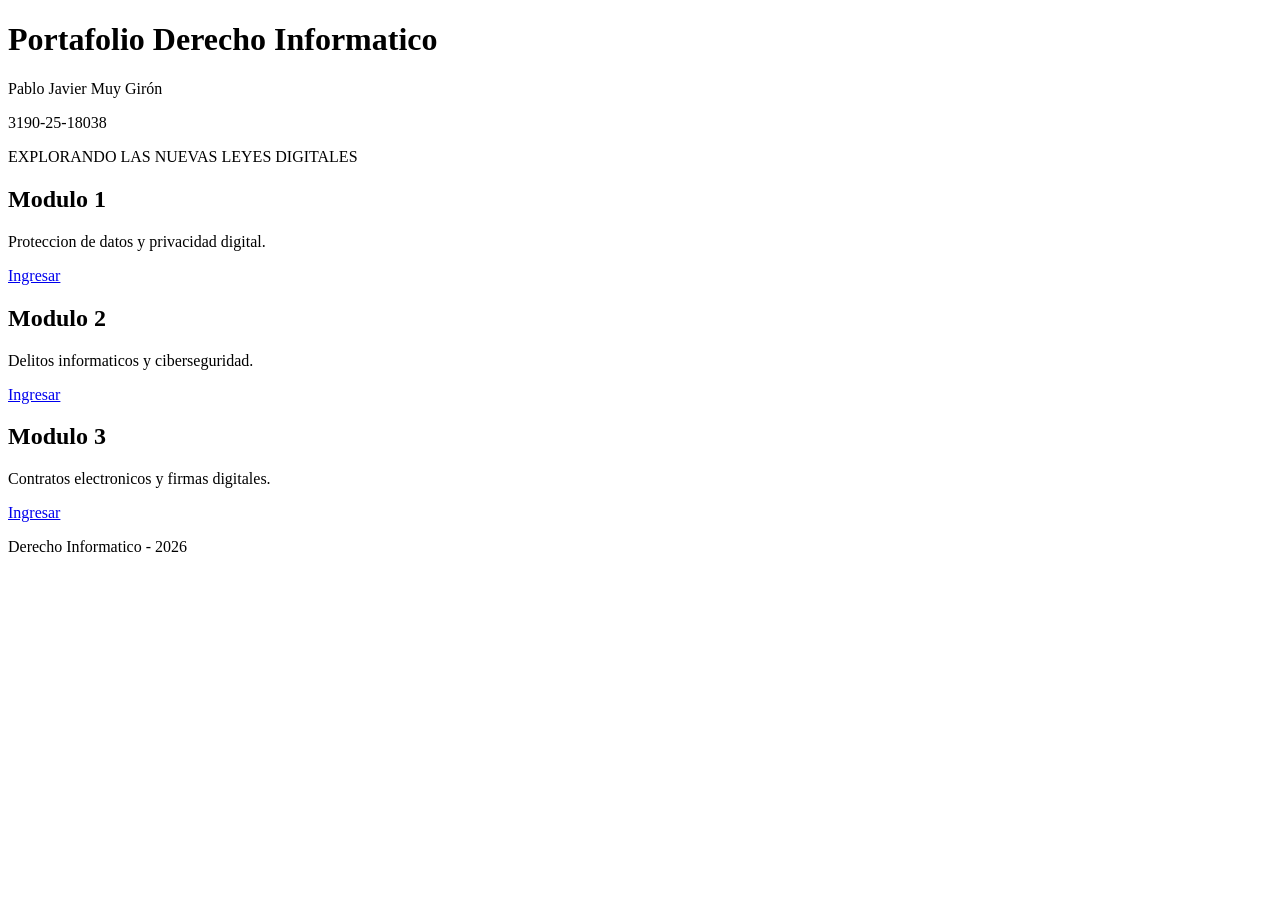
==== index.html @ fba6a274 "Add files via upload" ====
<!DOCTYPE html>
<html lang="es">
<head>
    <meta charset="UTF-8">
    <meta name="viewport" content="width=device-width, initial-scale=1.0">
    <title>Portafolio Derecho Informatico</title>
    <link rel="stylesheet" href="estilos.css">
</head>
<body>

    <header>
        <h1>Portafolio Derecho Informatico</h1>
        <p>Pablo Javier Muy Girón</p>
        <p>3190-25-18038</p>
         <p>EXPLORANDO LAS NUEVAS LEYES DIGITALES</p>
    </header>

    <section class="principal">

        <div class="card">
            <h2>Modulo 1</h2>
            <p>Proteccion de datos y privacidad digital.</p>
            <a href="Modulo 1.html">Ingresar</a>
        </div>

        <div class="card">
            <h2>Modulo 2</h2>
            <p>Delitos informaticos y ciberseguridad.</p>
            <a href="Modulo 2.html">Ingresar</a>
        </div>

        <div class="card">
            <h2>Modulo 3</h2>
            <p>Contratos electronicos y firmas digitales.</p>
            <a href="Modulo 3.html">Ingresar</a>
        </div>

    </section>

    <footer>
        <p>Derecho Informatico - 2026</p>
    </footer>

</body>
</html>
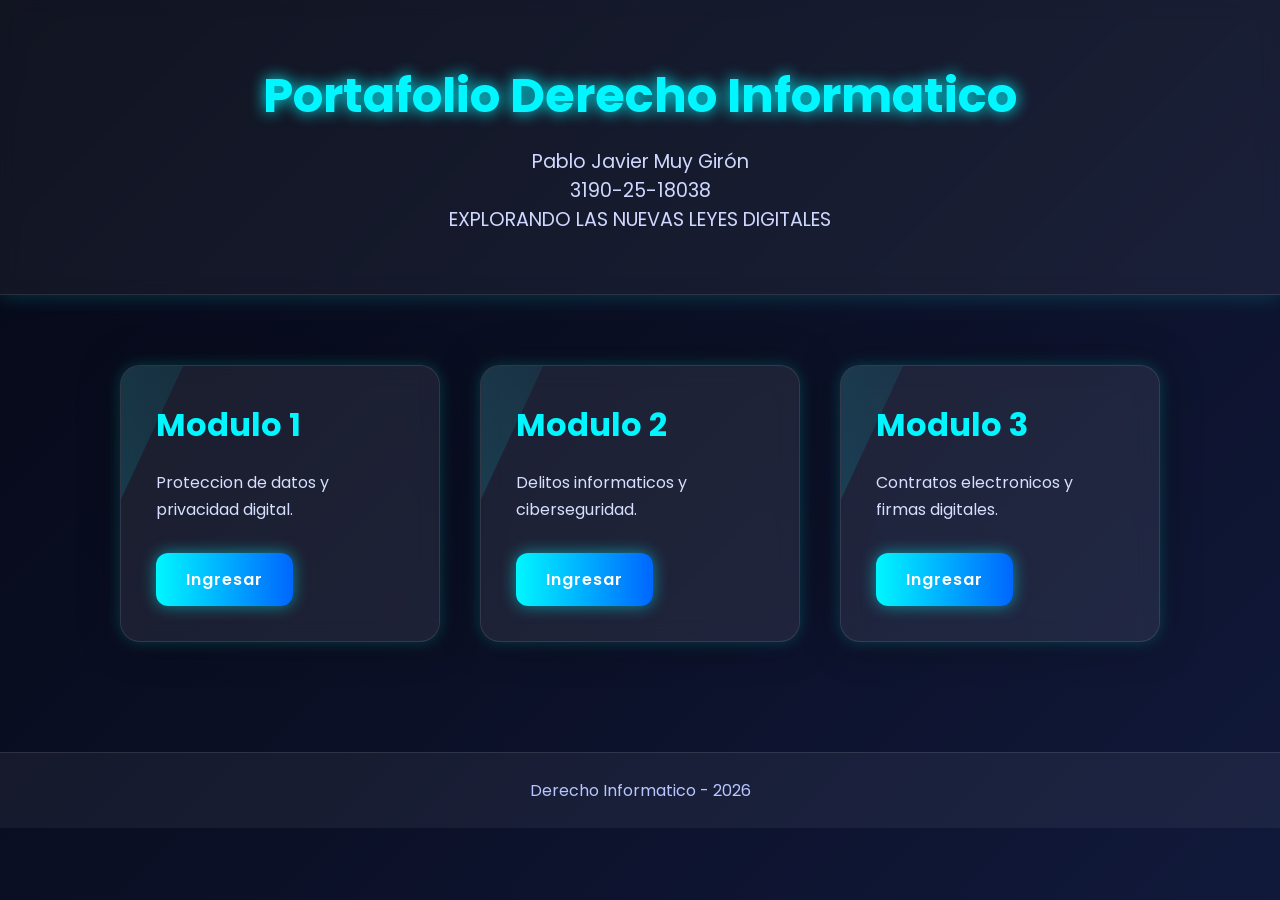
==== commit 04db97b9: "Update index.html" ====
--- a/index.html
+++ b/index.html
@@ -20,19 +20,19 @@
         <div class="card">
             <h2>Modulo 1</h2>
             <p>Proteccion de datos y privacidad digital.</p>
-            <a href="Modulo 1.html">Ingresar</a>
+            <a href="modulo1.html">Ingresar</a>
         </div>
 
         <div class="card">
             <h2>Modulo 2</h2>
             <p>Delitos informaticos y ciberseguridad.</p>
-            <a href="Modulo 2.html">Ingresar</a>
+            <a href="modulo2.html">Ingresar</a>
         </div>
 
         <div class="card">
             <h2>Modulo 3</h2>
             <p>Contratos electronicos y firmas digitales.</p>
-            <a href="Modulo 3.html">Ingresar</a>
+            <a href="modulo3.html">Ingresar</a>
         </div>
 
     </section>
@@ -42,4 +42,4 @@
     </footer>
 
 </body>
-</html>+</html>
--- a/estilos.css
+++ b/estilos.css
@@ -0,0 +1,221 @@
+@import url('https://fonts.googleapis.com/css2?family=Poppins:wght@300;400;500;600&display=swap');
+
+*{
+    margin:0;
+    padding:0;
+    box-sizing:border-box;
+    font-family:'Poppins', sans-serif;
+}
+
+body{
+    background:linear-gradient(135deg, #050816, #0b1026, #11193b);
+    color:white;
+    min-height:100vh;
+}
+
+/* ENCABEZADO */
+
+header{
+    text-align:center;
+    padding:60px 20px;
+    background:rgba(255,255,255,0.05);
+    backdrop-filter:blur(10px);
+    border-bottom:1px solid rgba(255,255,255,0.1);
+    box-shadow:0 0 20px rgba(0,255,255,0.2);
+}
+
+header h1{
+    font-size:3rem;
+    color:#00f7ff;
+    text-shadow:0 0 15px #00f7ff;
+    margin-bottom:15px;
+}
+
+header p{
+    font-size:1.2rem;
+    color:#cfd8ff;
+}
+
+/* CONTENEDOR PRINCIPAL */
+
+.principal{
+    display:flex;
+    justify-content:center;
+    align-items:center;
+    gap:40px;
+    flex-wrap:wrap;
+    padding:70px 40px;
+}
+
+/* TARJETAS */
+
+.card{
+    width:320px;
+    padding:35px;
+    border-radius:20px;
+    background:rgba(255,255,255,0.08);
+    border:1px solid rgba(255,255,255,0.1);
+    backdrop-filter:blur(12px);
+    box-shadow:
+        0 0 15px rgba(0,255,255,0.2),
+        0 0 40px rgba(0,0,0,0.4);
+    transition:0.4s;
+    position:relative;
+    overflow:hidden;
+}
+
+.card::before{
+    content:'';
+    position:absolute;
+    width:150%;
+    height:150%;
+    background:linear-gradient(
+        45deg,
+        transparent,
+        rgba(0,247,255,0.15),
+        transparent
+    );
+    top:-120%;
+    left:-120%;
+    transform:rotate(25deg);
+    transition:0.8s;
+}
+
+.card:hover::before{
+    top:100%;
+    left:100%;
+}
+
+.card:hover{
+    transform:translateY(-10px) scale(1.03);
+    box-shadow:
+        0 0 25px rgba(0,255,255,0.5),
+        0 0 60px rgba(0,255,255,0.2);
+}
+
+.card h2{
+    font-size:2rem;
+    margin-bottom:20px;
+    color:#00f7ff;
+}
+
+.card p{
+    color:#d6dfff;
+    margin-bottom:30px;
+    line-height:1.7;
+}
+
+/* BOTONES */
+
+.card a,
+.boton{
+    text-decoration:none;
+    display:inline-block;
+    padding:14px 30px;
+    border-radius:12px;
+    background:linear-gradient(90deg, #00f7ff, #0066ff);
+    color:white;
+    font-weight:600;
+    letter-spacing:1px;
+    transition:0.3s;
+    box-shadow:0 0 15px rgba(0,247,255,0.5);
+}
+
+.card a:hover,
+.boton:hover{
+    transform:scale(1.08);
+    box-shadow:
+        0 0 20px rgba(0,247,255,0.8),
+        0 0 40px rgba(0,247,255,0.4);
+}
+
+/* PAGINAS DE MODULOS */
+
+.modulo{
+    width:90%;
+    max-width:1000px;
+    margin:60px auto;
+    padding:50px;
+    border-radius:25px;
+    background:rgba(255,255,255,0.06);
+    backdrop-filter:blur(15px);
+    border:1px solid rgba(255,255,255,0.1);
+    box-shadow:
+        0 0 20px rgba(0,255,255,0.2),
+        0 0 60px rgba(0,0,0,0.5);
+}
+
+.modulo h1{
+    font-size:2.8rem;
+    margin-bottom:25px;
+    color:#00f7ff;
+    text-shadow:0 0 10px #00f7ff;
+}
+
+.modulo p{
+    font-size:1.1rem;
+    line-height:2;
+    margin-bottom:25px;
+    color:#e0e7ff;
+}
+
+/* FOOTER */
+
+footer{
+    text-align:center;
+    padding:25px;
+    margin-top:40px;
+    background:rgba(255,255,255,0.05);
+    border-top:1px solid rgba(255,255,255,0.1);
+    color:#b8c6ff;
+}
+
+/* RESPONSIVE */
+
+@media(max-width:768px){
+
+    header h1{
+        font-size:2.2rem;
+    }
+
+    .principal{
+        padding:40px 20px;
+    }
+
+    .card{
+        width:100%;
+        max-width:350px;
+    }
+
+    .modulo{
+        padding:30px;
+    }
+
+    .modulo h1{
+        font-size:2rem;
+    }
+}
+/* IMAGENES DE MODULOS */
+
+.imagen-modulo{
+    text-align:center;
+    margin:30px 0;
+}
+
+.imagen-modulo img{
+    width:100%;
+    max-width:600px;
+    border-radius:20px;
+    border:2px solid rgba(0,247,255,0.5);
+    box-shadow:
+        0 0 20px rgba(0,247,255,0.4),
+        0 0 50px rgba(0,247,255,0.2);
+    transition:0.4s;
+}
+
+.imagen-modulo img:hover{
+    transform:scale(1.03);
+    box-shadow:
+        0 0 30px rgba(0,247,255,0.7),
+        0 0 60px rgba(0,247,255,0.4);
+}
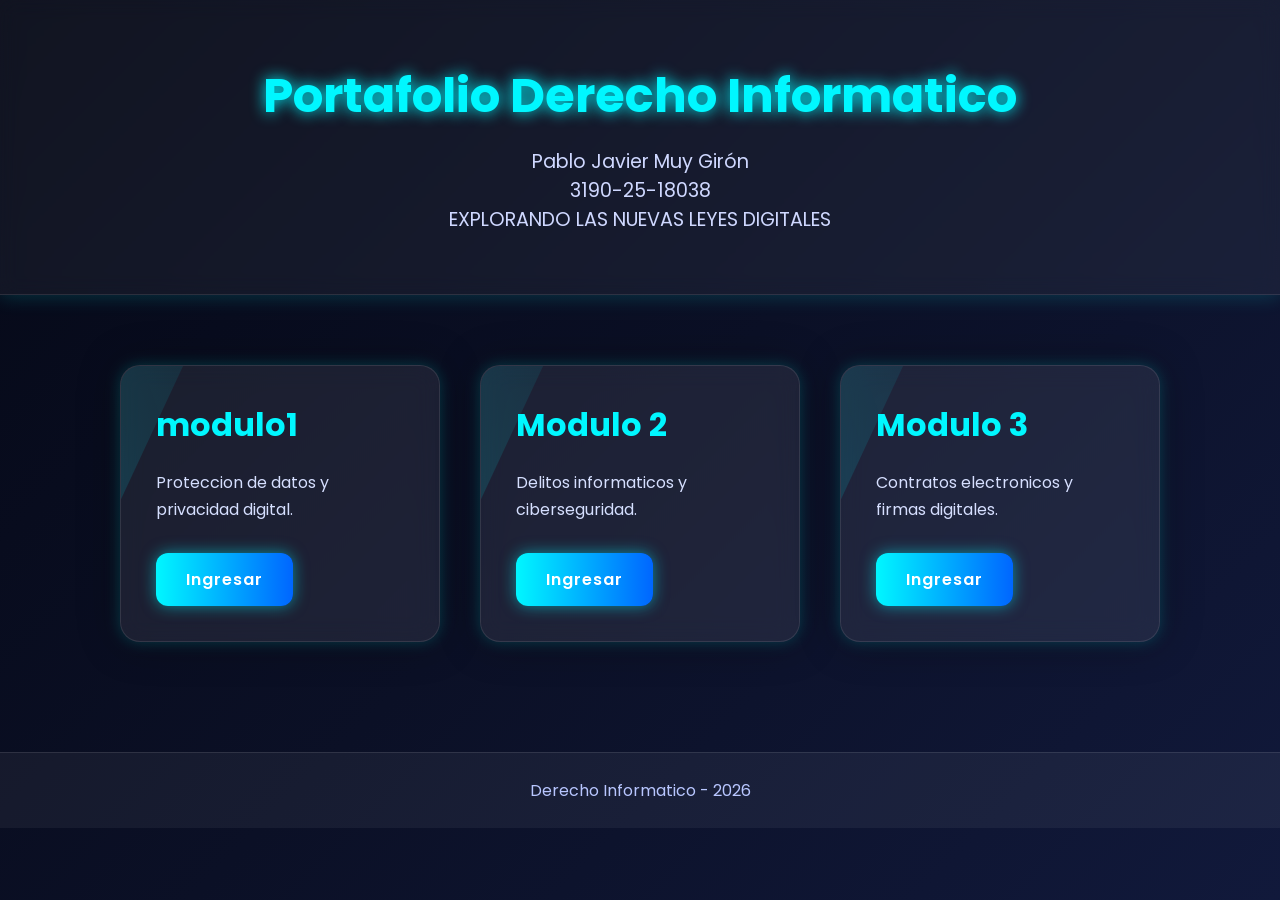
==== commit 7c3e73a3: "Update index.html" ====
--- a/index.html
+++ b/index.html
@@ -18,7 +18,7 @@
     <section class="principal">
 
         <div class="card">
-            <h2>Modulo 1</h2>
+            <h2>modulo1</h2>
             <p>Proteccion de datos y privacidad digital.</p>
             <a href="modulo1.html">Ingresar</a>
         </div>
